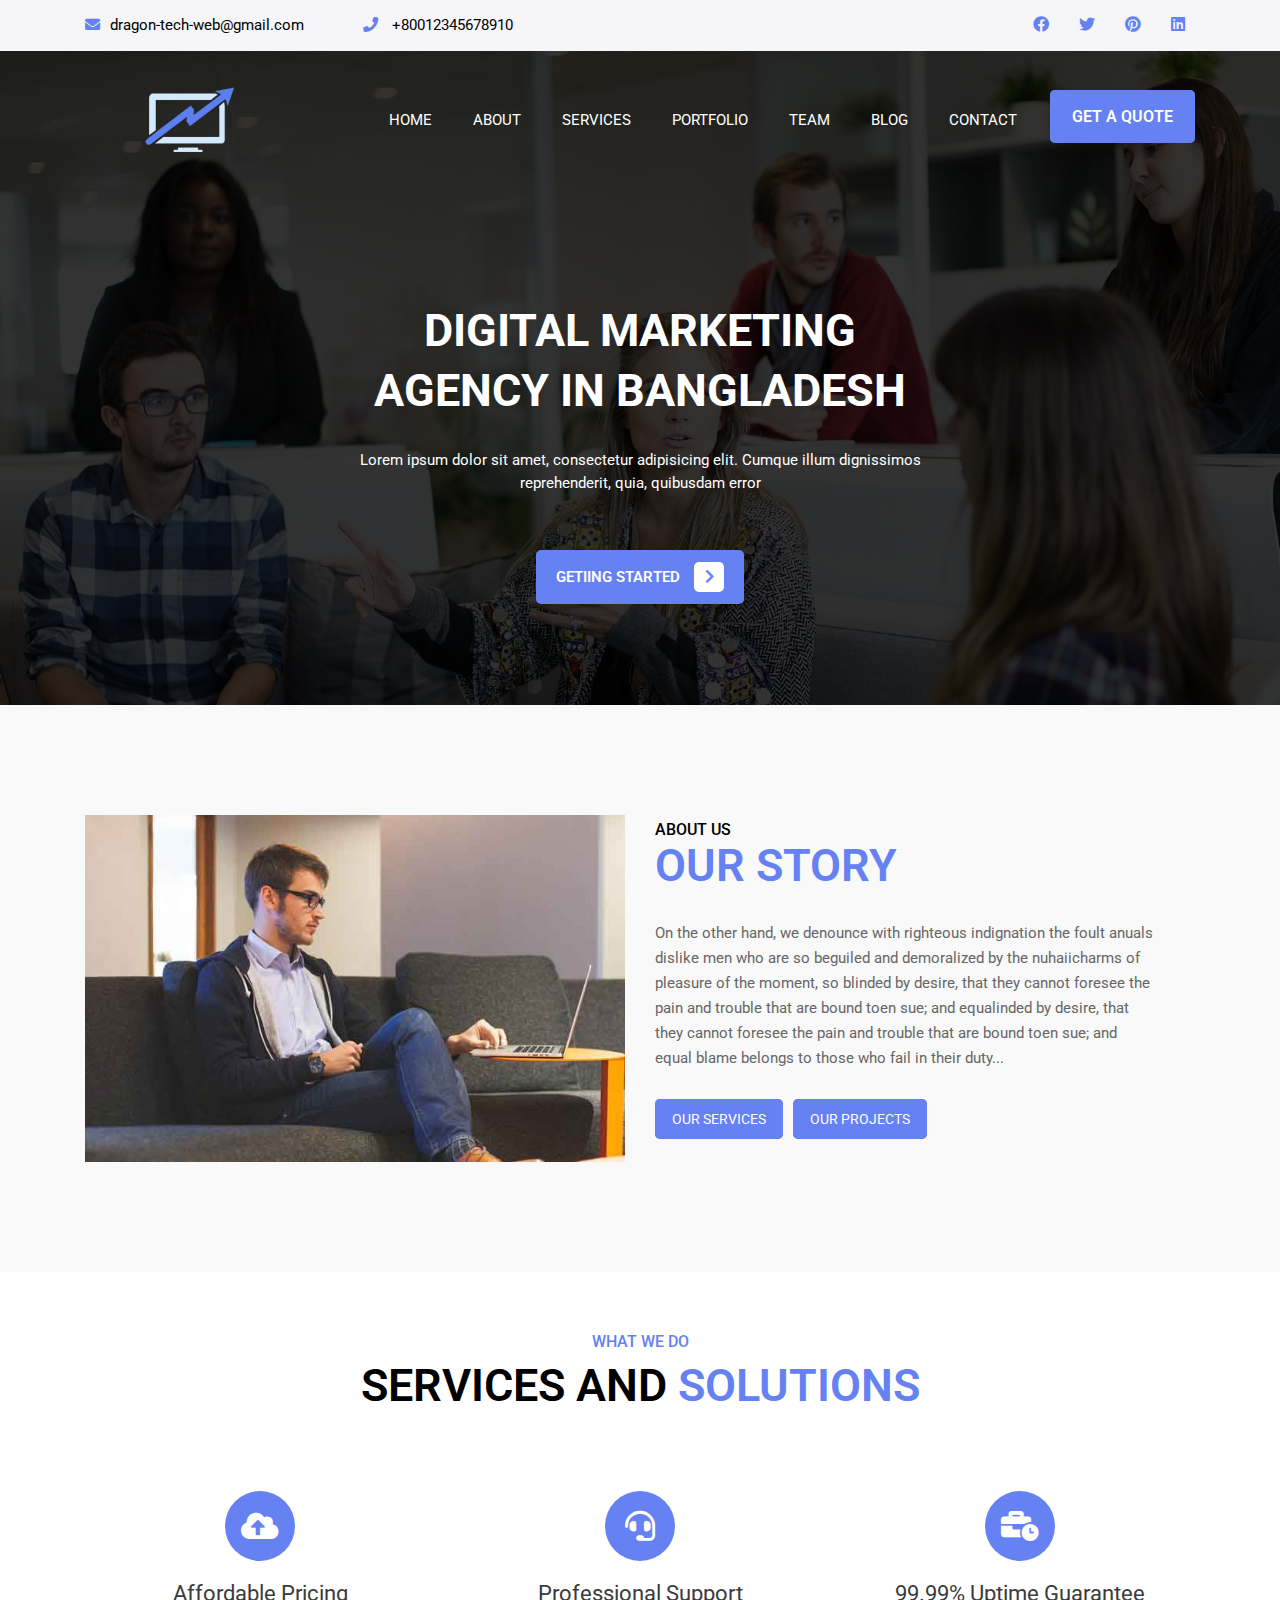
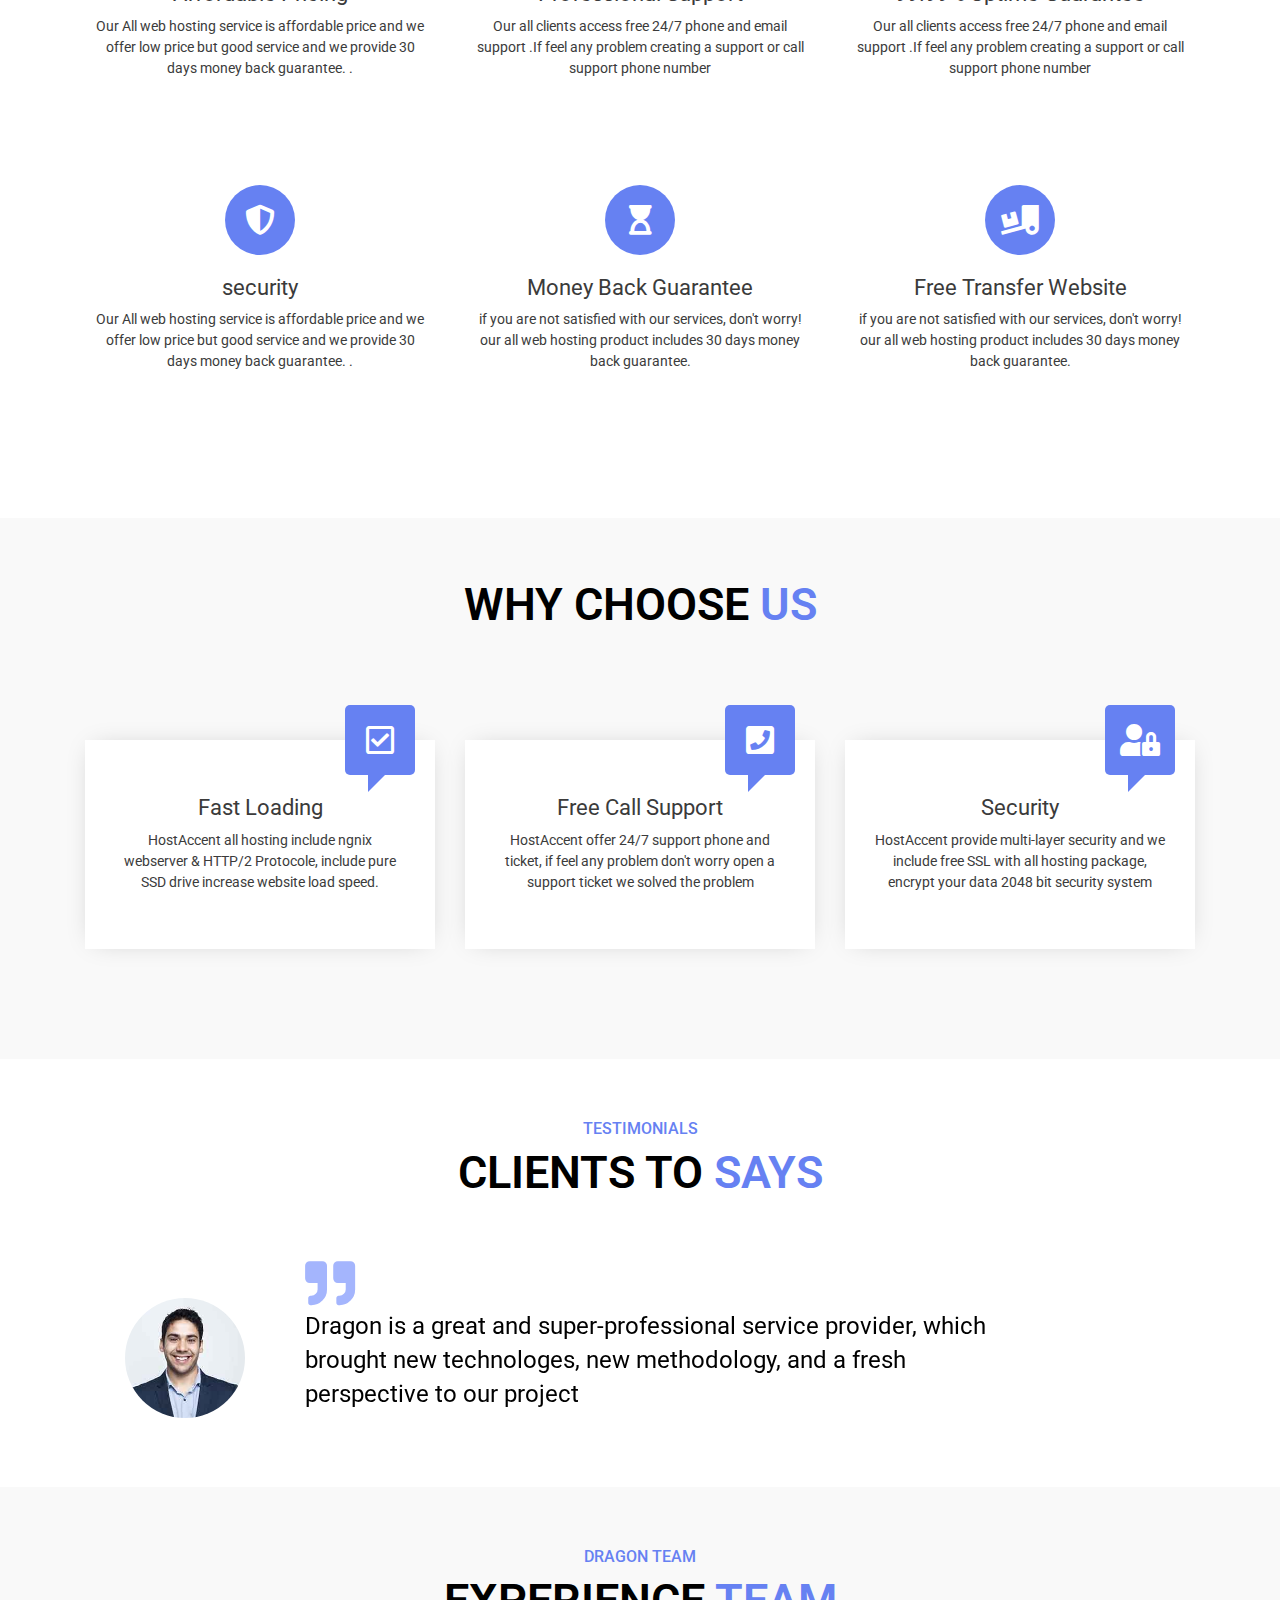
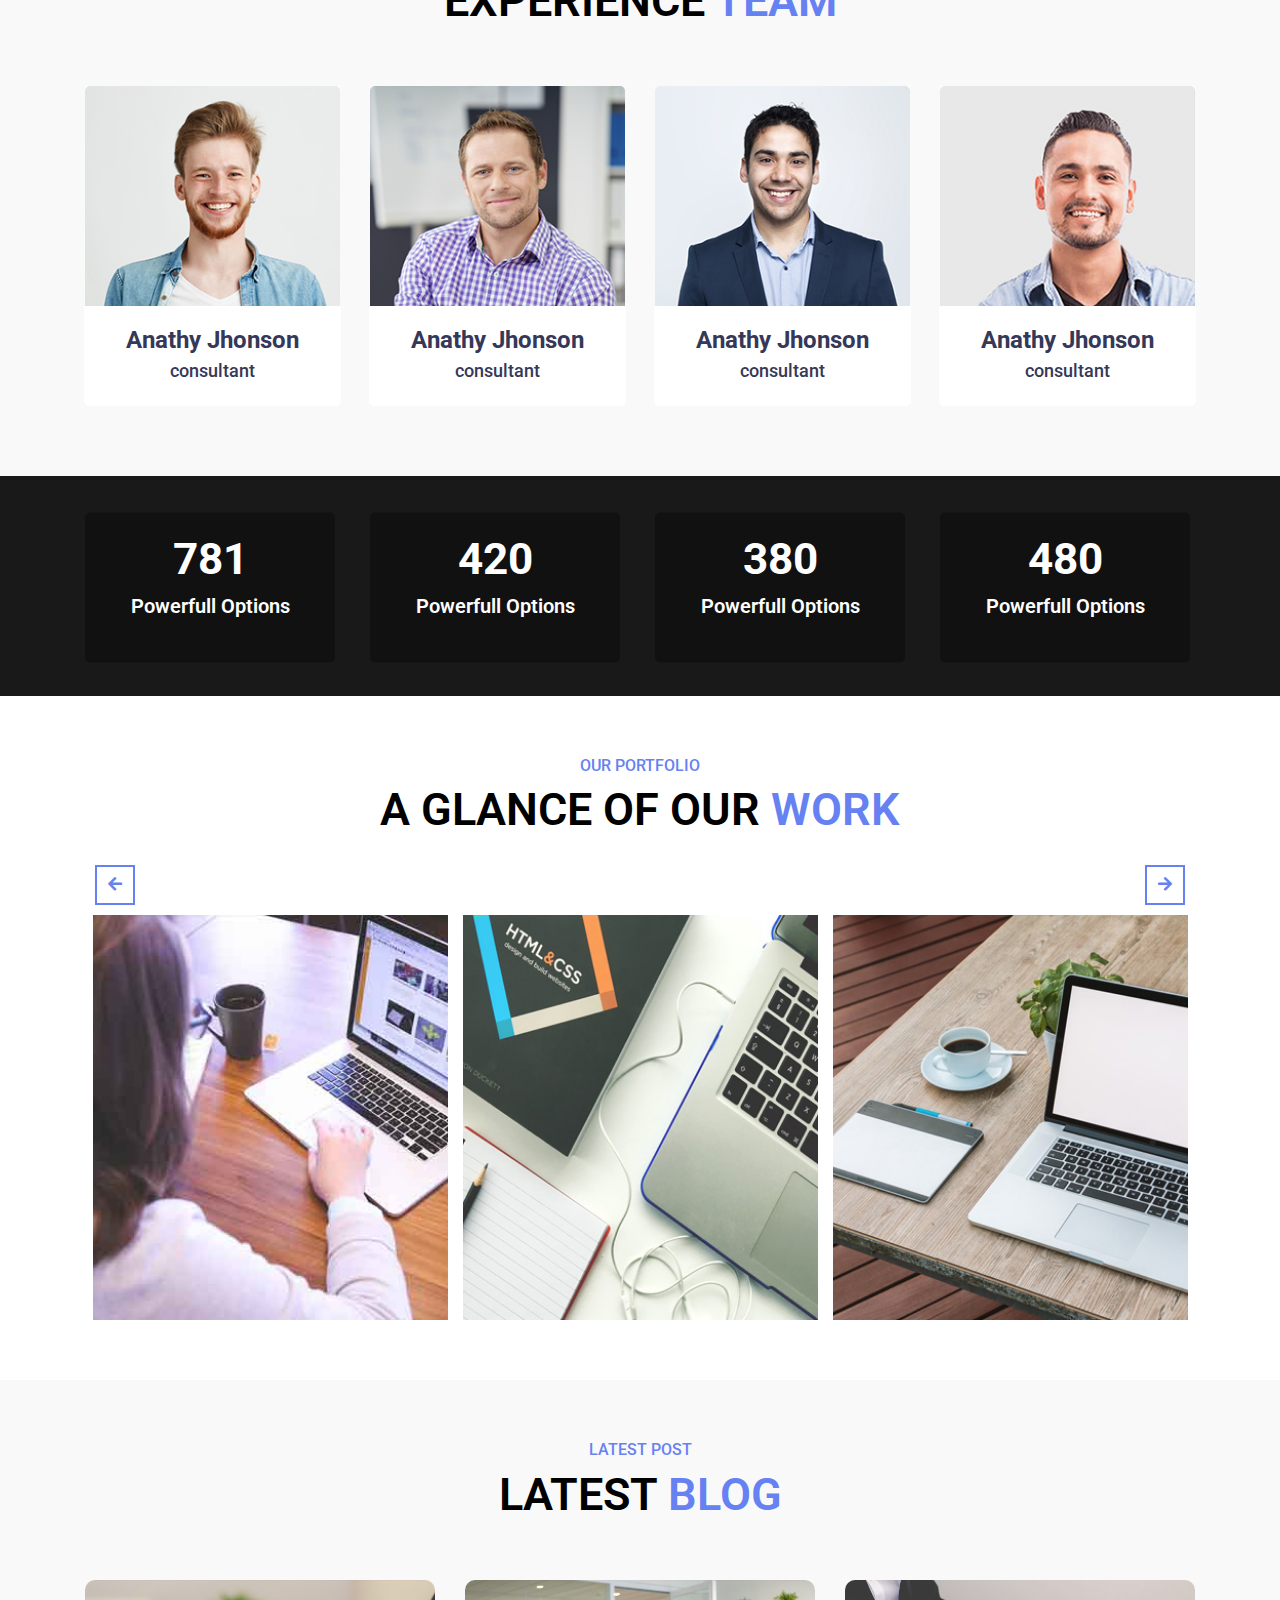
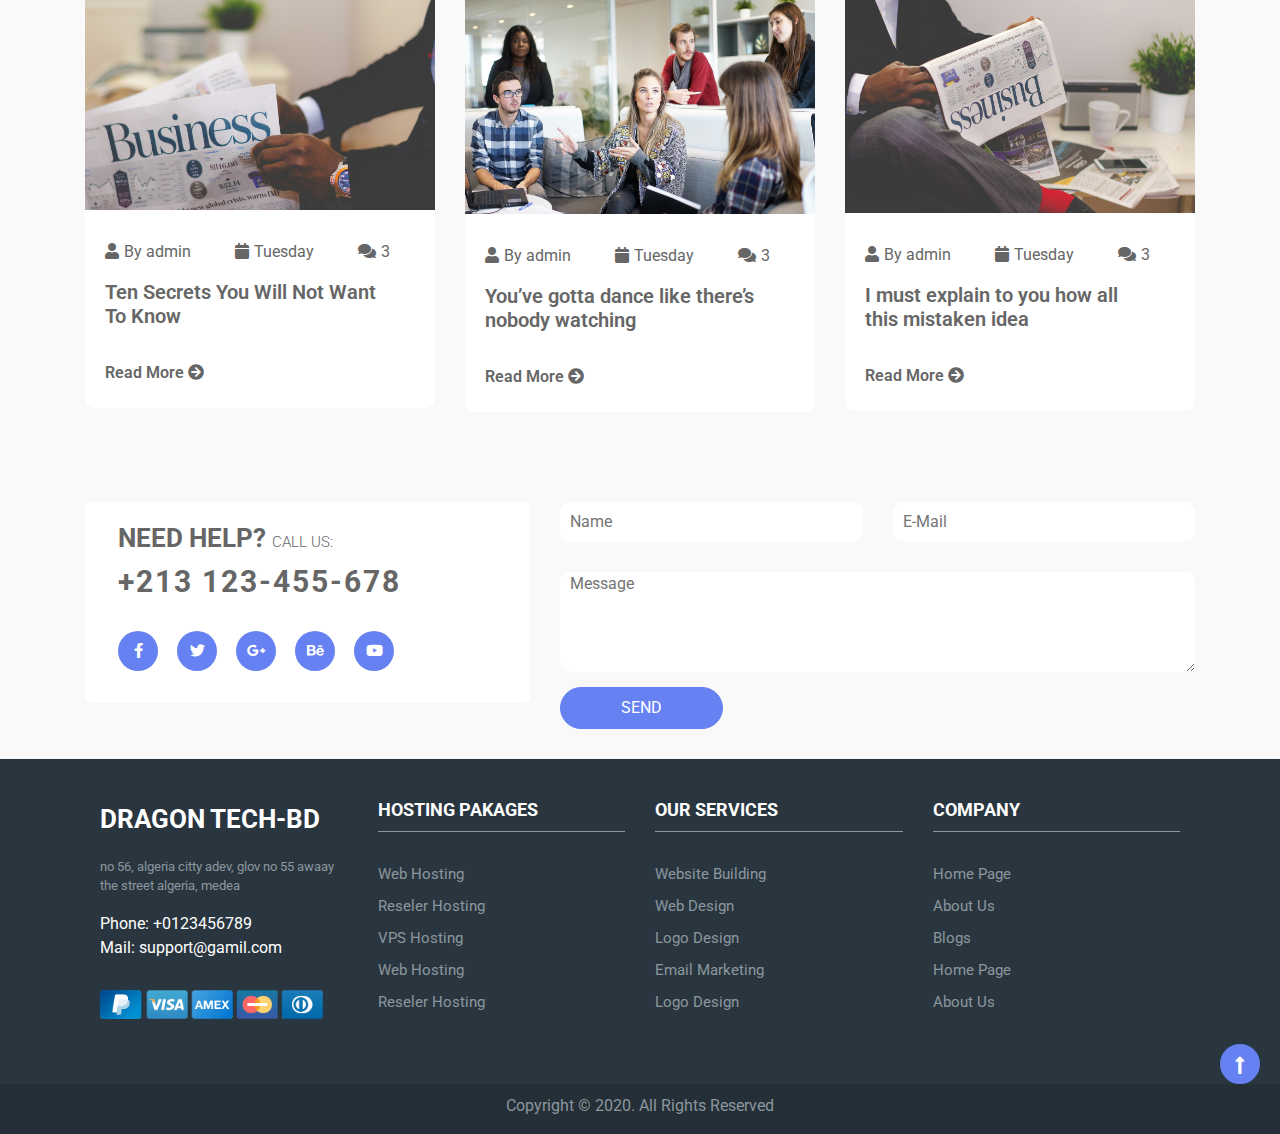
==== Dragon/index.html @ 3b45491c "Add files via upload" ====
<!DOCTYPE html>
<html lang="en">

<head>
    <meta charset="UTF-8">
    <title>Dragon Tech BD</title>
    <link href="https://fonts.googleapis.com/css?family=Roboto:400,500,700,900&display=swap" rel="stylesheet">
    <link rel="stylesheet" href="css/bootstrap.min.css">
    <link rel="stylesheet" href="css/all.min.css">
    <link rel="stylesheet" href="css/slick.css">
    <link rel="stylesheet" href="css/style.css">
</head>

<body>

    <!--First nav start-->
    <Section id="first_nav">
        <div class="container">
            <div class="fir_nav">
                <div class="row mx-0">
                    <div class="col-lg-3 p-0">
                        <div class="one">
                            <h3><i class="fas fa-envelope" aria-hidden="true"></i>dragon-tech-web@gmail.com</h3>
                        </div>
                    </div>
                    <div class="col-lg-3 p-0">
                        <h3><i class="fas fa-phone" aria-hidden="true"></i> +80012345678910</h3>
                    </div>
                    <div class="col-lg-6 p-0">
                        <ul>
                            <li><a href="#"><i class="fab fa-facebook"></i></a></li>
                            <li><a href="#"><i class="fab fa-twitter"></i></a></li>
                            <li><a href="#"><i class="fab fa-pinterest"></i></a></li>
                            <li><a href="#"><i class="fab fa-linkedin"></i></a></li>
                        </ul>
                    </div>
                </div>
            </div>
        </div>
    </Section>
    <!--First nav start-->

    <!--Navbar start-->
    <nav class="navbar nav_fixed navbar-expand-lg ">
        <div class="container">
            <a class="navbar-brand" href="#"><img src="images/dragons.png" alt=""></a>
            <button class="navbar-toggler" type="button" data-toggle="collapse" data-target="#navbarSupportedContent" aria-controls="navbarSupportedContent" aria-expanded="false" aria-label="Toggle navigation">
                <span class="navbar-toggler-icon"></span>
            </button>

            <div class="collapse navbar-collapse" id="navbarSupportedContent">
                <ul class="navbar-nav ml-auto">
                    <li class="nav-item active">
                        <a class="nav-link" href="index.html">Home <span class="sr-only">(current)</span></a>
                    </li>
                    <li class="nav-item active">
                        <a class="nav-link" href="about.html">ABOUT <span class="sr-only">(current)</span></a>
                    </li>
                    <li class="nav-item active">
                        <a class="nav-link" href="services.html">SERVICES <span class="sr-only">(current)</span></a>
                    </li>
                    <li class="nav-item active">
                        <a class="nav-link" href="portfolio.html">PORTFOLIO <span class="sr-only">(current)</span></a>
                    </li>
                    <li class="nav-item active">
                        <a class="nav-link" href="#team_part">Team<span class="sr-only">(current)</span></a>
                    </li>
                    <li class="nav-item active">
                        <a class="nav-link" href="blog.html">BLOG <span class="sr-only">(current)</span></a>
                    </li>
                    <li class="nav-item active">
                        <a class="nav-link" href="contact.html">Contact <span class="sr-only">(current)</span></a>
                    </li>
                    <li class="nav-item">
                        <a class="get" href="#">GET A QUOTE</a>
                    </li>
                </ul>
            </div>
        </div>
    </nav>
    <!--Navbar ends-->


    <!--banner_part start-->
    <section id="banner_part">
        <div class="overlay">
            <div class="container">
                <div class="row">
                    <div class="col-lg-8 text-center m-auto">
                        <div class="text">
                            <h2>DIGITAL MARKETING AGENCY IN BANGLADESH </h2>
                            <p>Lorem ipsum dolor sit amet, consectetur adipisicing elit. Cumque illum dignissimos reprehenderit, quia, quibusdam error</p>
                            <h4><a href="#">GETIING STARTED <i class="fas fa-chevron-right"></i> </a></h4>
                        </div>
                    </div>
                </div>
            </div>
        </div>
    </section>
    <!--banner_part ends-->


    <!--about ends-->
    <section id="about">
        <div class="container">
            <div class="row">
                <div class="col-lg-6">
                    <div class="a-img">
                        <img src="images/aboutb.jpg" alt="about" class="img-fluid w-100">
                    </div>
                </div>
                <div class="col-lg-6">
                    <div class="a-text">
                        <h2>About US <span>Our Story</span> </h2>
                        <p>On the other hand, we denounce with righteous indignation the foult anuals dislike men who are so beguiled and demoralized by the nuhaiicharms of pleasure of the moment, so blinded by desire, that they cannot foresee the pain and trouble that are bound toen sue; and equalinded by desire, that they cannot foresee the pain and trouble that are bound toen sue; and equal blame belongs to those who fail in their duty...</p>
                        <h4><a href="#">Our Services</a><a href="#">Our Projects</a></h4>
                    </div>
                </div>
            </div>
        </div>
    </section>
    <!--about ends-->


    <!--service ends-->
    <section id="service">
        <div class="container">
            <div class="row">
                <div class="col-lg-12">
                    <div class="heading text-center">
                        <h4>WHAT WE DO</h4>
                        <h2>SERVICES AND <span>SOLUTIONS</span></h2>
                    </div>
                </div>
            </div>
            <div class="row">
                <div class="col-lg-4">
                    <div class="box_one">
                        <div class="one text-center">
                            <i class="fas fa-cloud-upload-alt"></i>
                            <h5>Affordable Pricing</h5>
                            <p>Our All web hosting service is affordable price and we offer low price but good service and we provide 30 days money back guarantee. .</p>
                        </div>
                        <div class="one text-center">
                            <i class="fas fa-shield-alt"></i>
                            <h5>security</h5>
                            <p>Our All web hosting service is affordable price and we offer low price but good service and we provide 30 days money back guarantee. .</p>
                        </div>
                    </div>
                </div>
                <div class="col-lg-4">
                    <div class="box_two">
                        <div class="one text-center">
                            <i class="fas fa-headset"></i>
                            <h5>Professional Support</h5>
                            <p>Our all clients access free 24/7 phone and email support .If feel any problem creating a support or call support phone number</p>
                        </div>
                        <div class="one text-center">
                            <i class="fas fa-hourglass-start"></i>
                            <h5>Money Back Guarantee</h5>
                            <p>if you are not satisfied with our services, don't worry! our all web hosting product includes 30 days money back guarantee.</p>
                        </div>
                    </div>
                </div>
                <div class="col-lg-4">
                    <div class="box_three">
                        <div class="one text-center">
                            <i class="fas fa-business-time"></i>
                            <h5>99.99% Uptime Guarantee</h5>
                            <p>Our all clients access free 24/7 phone and email support .If feel any problem creating a support or call support phone number</p>
                        </div>
                        <div class="one text-center">
                            <i class="fas fa-truck-loading"></i>
                            <h5>Free Transfer Website</h5>
                            <p>if you are not satisfied with our services, don't worry! our all web hosting product includes 30 days money back guarantee.</p>
                        </div>
                    </div>
                </div>
            </div>
        </div>
    </section>
    <!--service ends-->


    <!--choose start-->
    <section id="choose">
        <div class="container">
            <div class="row">
                <div class="col-lg-12">
                    <div class="heading text-center">
                        <h2>WHY CHOOSE <span>US</span></h2>
                    </div>
                </div>
            </div>
            <div class="row">
                <div class="col-lg-4">
                    <div class="Choose_one text-center">
                        <div class="icon">
                            <i class="far fa-check-square"></i>
                        </div>
                        <h5>Fast Loading</h5>
                        <p>HostAccent all hosting include ngnix webserver & HTTP/2 Protocole, include pure SSD drive increase website load speed.</p>
                    </div>
                </div>
                <div class="col-lg-4">
                    <div class="Choose_one text-center">
                        <div class="icon">
                            <i class="fas fa-phone-square"></i>
                        </div>
                        <h5>Free Call Support</h5>
                        <p>HostAccent offer 24/7 support phone and ticket, if feel any problem don't worry open a support ticket we solved the problem</p>
                    </div>
                </div>
                <div class="col-lg-4">
                    <div class="Choose_one text-center">
                        <div class="icon">
                            <i class="fas fa-user-lock"></i>
                        </div>
                        <h5>Security</h5>
                        <p>HostAccent provide multi-layer security and we include free SSL with all hosting package, encrypt your data 2048 bit security system</p>
                    </div>
                </div>
            </div>
        </div>
    </section>
    <!--choose start-->

    <!--client start-->
    <section id="client">
        <div class="container">
            <div class="row">
                <div class="col-lg-12">
                    <div class="heading text-center">
                        <h4>TESTIMONIALS</h4>
                        <h2>CLIENTS TO <span>SAYS</span></h2>
                    </div>
                </div>
            </div>
            <div class="client_slide">
                <div class="client_pro">
                    <div class="img">
                        <img src="images/testimonial2.jpg" alt="testimonial">
                    </div>
                    <i class="fa fa-quote-right"></i>
                    <p>Dragon is a great and super-professional service provider, which brought new technologes, new methodology, and a fresh perspective to our project</p>
                </div>

                <div class="client_pro">
                    <div class="img">
                        <img src="images/testimonial3.jpg" alt="testimonial">
                    </div>
                    <i class="fa fa-quote-right"></i>
                    <p>Dragon is a great and super-professional service provider, which brought new and a fresh perspective to our resh perspective to our project</p>
                </div>

                <div class="client_pro">
                    <div class="img">
                        <img src="images/testimonial4.jpg" alt="testimonial">
                    </div>
                    <i class="fa fa-quote-right"></i>
                    <p>Dragon is a great and super-professional service provider, which brought new technologes, new methodology, and a fresh perspective to our project</p>
                </div>
            </div>
        </div>
    </section>
    <!--client Ends-->


    <!--team_part start-->
    <section id="team_part">
        <div class="container">
            <div class="team">
                <div class="row">
                    <div class="col-lg-12">
                        <div class="heading text-center">
                            <h4>DRAGON TEAM</h4>
                            <h2>EXPERIENCE <span>TEAM</span></h2>
                        </div>
                    </div>
                </div>
            </div>
            <div class="row">
                <div class="col-lg-3">
                    <div class="team-member">
                        <div class="team-img">
                            <img src="images/1.jpg" alt="">
                        </div>
                        <div class="team-detail text-center">
                            <h4>Anathy Jhonson <span>consultant</span></h4>
                            <ul>
                                <li><a href="#"><i class="fab fa-facebook-f"></i></a></li>
                                <li><a href="#"><i class="fab fa-twitter"></i></a></li>
                                <li><a href="#"><i class="fab fa-instagram" aria-hidden="true"></i></a></li>
                                <li><a href="#"><i class="fab fa-linkedin"></i></a></li>
                            </ul>
                        </div>
                    </div>
                </div>
                <div class="col-lg-3">
                    <div class="team-member">
                        <div class="team-img">
                            <img src="images/2.jpg" alt="">
                        </div>
                        <div class="team-detail text-center">
                            <h4>Anathy Jhonson <span>consultant</span></h4>
                            <ul>
                                <li><a href="#"><i class="fab fa-facebook-f"></i></a></li>
                                <li><a href="#"><i class="fab fa-twitter"></i></a></li>
                                <li><a href="#"><i class="fab fa-instagram" aria-hidden="true"></i></a></li>
                                <li><a href="#"><i class="fab fa-linkedin"></i></a></li>
                            </ul>
                        </div>
                    </div>
                </div>
                <div class="col-lg-3">
                    <div class="team-member">
                        <div class="team-img">
                            <img src="images/3.jpg" alt="">
                        </div>
                        <div class="team-detail text-center">
                            <h4>Anathy Jhonson <span>consultant</span></h4>
                            <ul>
                                <li><a href="#"><i class="fab fa-facebook-f"> </i></a></li>
                                <li><a href="#"><i class="fab fa-twitter"></i></a></li>
                                <li><a href="#"><i class="fab fa-instagram" aria-hidden="true"></i></a></li>
                                <li><a href="#"><i class="fab fa-linkedin"></i></a></li>
                            </ul>
                        </div>
                    </div>
                </div>
                <div class="col-lg-3">
                    <div class="team-member">
                        <div class="team-img">
                            <img src="images/4.jpg" alt="">
                        </div>
                        <div class="team-detail text-center">
                            <h4>Anathy Jhonson <span>consultant</span></h4>
                            <ul>
                                <li><a href="#"><i class="fab fa-facebook-f"></i></a></li>
                                <li><a href="#"><i class="fab fa-twitter"></i></a></li>
                                <li><a href="#"><i class="fab fa-instagram" aria-hidden="true"></i></a></li>
                                <li><a href="#"><i class="fab fa-linkedin"></i></a></li>
                            </ul>
                        </div>
                    </div>
                </div>
            </div>
        </div>
    </section>
    <!--team_part Ends-->


    <!--counter start-->
    <section id="counter">
        <div class="counter_overlay">
            <div class="container">
                <div class="row">
                    <div class="col-lg-3">
                        <div class="count text-center">
                            <h4 class="counter">781</h4>
                            <h3> Powerfull Options</h3>
                        </div>
                    </div>
                    <div class="col-lg-3">
                        <div class="count text-center">
                            <h4 class="counter">420</h4>
                            <h3> Powerfull Options</h3>
                        </div>
                    </div>
                    <div class="col-lg-3">
                        <div class="count text-center">
                            <h4 class="counter">380</h4>
                            <h3> Powerfull Options</h3>
                        </div>
                    </div>
                    <div class="col-lg-3">
                        <div class="count text-center">
                            <h4 class="counter">480</h4>
                            <h3> Powerfull Options</h3>
                        </div>
                    </div>
                </div>
            </div>
        </div>
    </section>
    <!--counter Ends-->


    <!--portfolio start-->
    <section id="portfolio">
        <div class="container">
            <div class="port">
                <div class="row">
                    <div class="col-lg-12">
                        <div class="heading text-center">
                            <h4>OUR PORTFOLIO</h4>
                            <h2>A GLANCE OF OUR <span>WORK</span></h2>
                        </div>
                    </div>
                </div>
            </div>
            <div class="row">
                <div class="col-lg-12">
                    <div class="portfolio_img">
                        <div class="slid_img">
                            <img src="images/port1.jpg" alt="">
                        </div>
                        <div class="slid_img">
                            <img src="images/port2.jpg" alt="">
                        </div>
                        <div class="slid_img">
                            <img src="images/port3.jpg" alt="">
                        </div>
                        <div class="slid_img">
                            <img src="images/port4.jpg" alt="">
                        </div>
                    </div>
                </div>
            </div>
        </div>
    </section>
    <!--portfolio Ends-->

    <!--blog_part start-->
    <section id="blog_part">
        <div class="container">
            <div class="blog">
                <div class="row">
                    <div class="col-lg-12">
                        <div class="heading text-center">
                            <h4>LATEST POST</h4>
                            <h2>LATEST <span>BLOG</span></h2>
                        </div>
                    </div>
                </div>
            </div>
            <div class="row">
                <div class="col-lg-4">
                    <div class="blog-detail">
                        <a href="#"><img src="images/blog-1.jpg" alt="blog" class="img-fluid w-100"></a>
                        <ul>
                            <li><i class="fa fa-user"></i><span>By</span> <a href="#">admin</a></li>
                            <li><i class="fa fa-calendar"></i><span>Tuesday</span></li>
                            <li><i class="fa fa-comments"></i><span>3</span></li>
                        </ul>
                        <a href="#">
                            <h6>Ten Secrets You Will Not Want To Know</h6>
                        </a>
                        <h4><span><a href="#">Read More <i class="fa fa-arrow-circle-right"></i></a></span></h4>
                    </div>
                </div>
                <div class="col-lg-4">
                    <div class="blog-detail">
                        <a href="#"><img src="images/blog-2.jpg" alt=""></a>
                        <ul>
                            <li><i class="fa fa-user"></i><span>By</span> <a href="#">admin</a></li>
                            <li><i class="fa fa-calendar"></i><span>Tuesday</span></li>
                            <li><i class="fa fa-comments"></i><span>3</span></li>
                        </ul>
                        <a href="#">
                            <h6>You’ve gotta dance like there’s nobody watching</h6>
                        </a>
                        <h4><span><a href="#">Read More <i class="fa fa-arrow-circle-right"></i></a></span></h4>
                    </div>
                </div>
                <div class="col-lg-4">
                    <div class="blog-detail">
                        <a href="#"><img src="images/blog-3.jpg" alt=""></a>
                        <ul>
                            <li><i class="fa fa-user"></i><span>By</span> <a href="#">admin</a></li>
                            <li><i class="fa fa-calendar"></i><span>Tuesday</span></li>
                            <li><i class="fa fa-comments"></i><span>3</span></li>
                        </ul>
                        <a href="#">
                            <h6>I must explain to you how all this mistaken idea</h6>
                        </a>
                        <h4><span><a href="#">Read More <i class="fa fa-arrow-circle-right"></i></a></span></h4>
                    </div>
                </div>
            </div>
        </div>
    </section>
    <!--blog_part Ends-->


    <!--from_part start-->
    <section id="from_part">
        <div class="container">
            <div class="row">
                <div class="col-lg-5">
                    <div class="help">
                        <div class="for-text">
                            <h1>NEED HELP? <span>CALL US:</span> <br> <a href="#">+213 123-455-678</a></h1>
                            <ul>
                                <li><a href="#"><i class="fab fa-facebook-f"></i></a></li>
                                <li><a href="#"><i class="fab fa-twitter"></i></a></li>
                                <li><a href="#"><i class="fab fa-google-plus-g" aria-hidden="true"></i></a></li>
                                <li><a href="#"><i class="fab fa-behance"></i></a></li>
                                <li><a href="#"><i class="fab fa-youtube"></i></a></li>
                            </ul>
                        </div>
                    </div>
                </div>
                <div class="col-lg-7">
                    <div class="row">
                        <div class="col-lg-6">
                            <div class="from_neme">
                                <input type="text" placeholder="Name">
                            </div>
                        </div>
                        <div class="col-lg-6">
                            <div class="from_mail">
                                <input type="text" placeholder="E-Mail">
                            </div>
                        </div>
                        <div class="col-lg-12">
                            <div class="from_mess">
                                <textarea placeholder="Message"></textarea>
                            </div>
                            <button type="submit">SEND</button>
                        </div>
                    </div>
                </div>
            </div>
        </div>
    </section>
    <!--from_part Ends-->


    <!--futter start-->
    <section id="futter">
        <div class="container">
            <div class="row mx-0">
                <div class="col-lg-3">
                    <div class="futter_detail">
                        <a href="#" class="logo">
                            <h2>DRAGON TECH-BD</h2>
                        </a>
                        <p>no 56, algeria citty adev, glov no 55 awaay the street algeria, medea</p>
                        <span>Phone: +0123456789 <br> Mail: support@gamil.com</span>
                        <a href="index.html" class="pay"><img src="images/payment-1.png" alt="#"></a>
                    </div>
                </div>
                <div class="col-lg-3">
                    <div class="futter_link">
                        <h4>HOSTING PAKAGES</h4>
                        <ul>
                            <li><a href="#">Web Hosting</a></li>
                            <li><a href="#">Reseler Hosting</a></li>
                            <li><a href="#">VPS Hosting</a></li>
                            <li><a href="#">Web Hosting</a></li>
                            <li><a href="#">Reseler Hosting</a></li>
                        </ul>
                    </div>
                </div>
                <div class="col-lg-3">
                    <div class="futter_link">
                        <h4>OUR SERVICES</h4>
                        <ul>
                            <li><a href="#">Website Building</a></li>
                            <li><a href="#">Web Design</a></li>
                            <li><a href="#">Logo Design</a></li>
                            <li><a href="#">Email Marketing</a></li>
                            <li><a href="#">Logo Design</a></li>
                        </ul>
                    </div>
                </div>
                <div class="col-lg-3">
                    <div class="futter_link">
                        <h4>COMPANY</h4>
                        <ul>
                            <li><a href="#">Home Page</a></li>
                            <li><a href="#">About Us</a></li>
                            <li><a href="#">Blogs</a></li>
                            <li><a href="#">Home Page</a></li>
                            <li><a href="#">About Us</a></li>
                        </ul>
                    </div>
                </div>
            </div>
        </div>
    </section>
    <section id="copyright">
        <div class="copyright text-center">
            <p>Copyright © 2020. All Rights Reserved</p>
        </div>
    <a href="#banner_part" class="top"><i class="fas fa-long-arrow-alt-up"></i></a>
    </section>
    <!--futter Ends-->






    <script src="js/jquery-1.12.4.min.js"></script>
    <script src="js/bootstrap.min.js"></script>
    <script src="js/popper.min.js"></script>
    <script src="js/jquery.counterup.min.js"></script>
    <script src="js/waypoints.min.js"></script>
    <script src="js/slick.min.js"></script>
    <script src="js/custom.js"></script>
</body>

</html>
---- Dragon/css/style.css ----
* {
    margin: 0px;
    padding: 0px;
}

ul {
    list-style: none;
}

a,
a:hover {
    text-decoration: none;
}

img {
    vertical-align: middle;
}

.clr {
    clear: both;
}

.heading h4 {
    font-weight: 500;
    color: #6681f2;
    font-size: 16px;
    text-transform: uppercase;
    font-family: 'Roboto', sans-serif;
}

.heading h2 {
    color: #000;
    font-weight: 600;
    font-size: 45px;
    font-family: 'Roboto', sans-serif;
    text-transform: uppercase;
}

.heading  h2 span {
    color: #6681f2;
    font-weight: 600;
    font-size: 45px;
    font-family: 'Roboto', sans-serif;
    text-transform: uppercase;
}

/*********common css ends*****/
/************* first_nav end **************/
#first_nav {
    background: #f6f6f8;
}
#first_nav .fir_nav{
    margin-bottom: -15px;
}
#first_nav i {
    padding-right: 10px;
    color: #6681f2;
}

#first_nav h3 {
    line-height: 50px;
    padding-right: 30px;
    color: #000;
    font-weight: 400;
    font-size: 15px;
    font-family: 'Roboto', sans-serif;
}

#first_nav ul {
    float: right;
}

#first_nav ul li {
    float: left;
}

#first_nav ul li a {
    padding-left: 20px;
    line-height: 50px;
    color: #6681f2;
}
#first_nav ul li i{
    transition: all linear .3s;
}
#first_nav ul li i:hover {
    color: #3b57c9;
}

/************* first_nav end **************/



/************* navbar start **************/
.navbar {
    position: absolute;
    top: 65px;
    left: 0;
    width: 100%;
    z-index: 999;
}

.navbar .nav-item {
    padding-left: 25px;
}

.navbar a {
    padding-right: 12px;
    padding-left: 12px;
    line-height: 80px;
    color: #fff;
    font-weight: 400;
    font-size: 15px;
    font-family: 'Roboto', sans-serif;
    text-transform: uppercase;
    transition: all linear .3s;
}

.navbar .nav-item a:hover {
    color: #6681f2 !important;
}

.navbar .get {
    color: #fff;
    background: #6681f2;
    padding: 15px 20px;
    font-weight: 600;
    font-size: 16px;
    font-family: 'Roboto', sans-serif;
    border-radius: 5px;
    transition: all linear .3s;
    line-height: 90px;
    border: 2px solid #6681f2;

}

.navbar .get:hover {
    color: #6681f2 !important;
    background: none;
    border: 2px solid #6681f2;
}

/************* navbar ends **************/

body{
    position: relative;
}
.fixed {
    position: fixed;
    top: 0;
    left: 0;
    width: 100%;
    height: 80px;
    background: #2a363f;
    z-index: 999;
    line-height: 60px;
    transition: .3s;
}
/************* banner part start **************/

#banner_part {
    background: url(../images/banner.jpg) no-repeat;
    background-position: center;
    background-size: cover;
    padding-top: 400px;
    padding-bottom: 254px;
    position: relative;
    background-attachment: fixed;
}

#banner_part .overlay {
    background: rgba(0, 0, 0, 0.8);
    height: 100%;
    width: 100%;
    position: absolute;
    top: 0;
    left: 0;
}
#banner_part .text h2 {
    padding-top: 250px;
    color: #fff;
    font-weight: 700;
    font-size: 45px;
    font-family: 'Roboto', sans-serif;
    text-transform: uppercase;
    padding-left: 80px;
    padding-right: 80px;
    line-height: 60px;
    padding-bottom: 20px;
}

#banner_part .text h2 span {
    color: #6681f2;
    font-weight: 700;
    font-size: 45px;
    font-family: 'Roboto', sans-serif;
    text-transform: uppercase;
}

#banner_part .text p {
    color: #fff;
    font-weight: 400;
    font-size: 15px;
    font-family: 'Roboto', sans-serif;
    padding-right: 50px;
    padding-left: 50px;
    padding-bottom: 30px;
}

#banner_part .text i {
    height: 30px;
    width: 30px;
    background: #fff;
    color: #6681f2;
    text-align: center;
    line-height: 30px;
    border-radius: 5px;
    margin-left: 10px;
    transition: all linear .3s;
}

#banner_part .text a:hover i {
    background: #6681f2;
    color: #fff;
}

#banner_part .text a {
    display: inline-block;
    color: #fff;
    font-size: 15px;
    text-transform: uppercase;
    padding: 10px 18px;
    border-radius: 5px;
    background: #6681f2;
    font-weight: 600;
    font-family: 'Roboto', sans-serif;
    border: 2px solid #6681f2;
    transition: all linear .3s;
}

#banner_part .text a:hover {
    background: none;
    color: #6681f2;
}

#banner_part .text h4 {
    padding-top: 10px;
}

/************* banner part ends **************/


#about {
    background: #f9f9f9;
    padding-top: 60px;
    padding-bottom: 60px;
}

#about .a-img {
    padding-top: 50px;
    padding-bottom: 50px;
}

#about .a-text h2 {
    padding-top: 55px;
    color: #000;
    font-weight: 500;
    font-size: 16px;
    font-family: 'Roboto', sans-serif;
    text-transform: uppercase;
}

#about .a-text h2 span {
    color: #6681f2;
    font-weight: 600;
    font-size: 45px;
    font-family: 'Roboto', sans-serif;
    text-transform: uppercase;
    display: block;
}

#about .a-text p {
    padding-top: 20px;
    color: #666;
    font-weight: 400;
    font-size: 15px;
    font-family: 'Roboto', sans-serif;
    padding-right: 40px;
    line-height: 25px;
}

#about .a-text h4 {
    padding-top: 15px;
}

#about .a-text a {
    margin-right: 10px;
    color: #fff;
    font-size: 14px;
    text-transform: uppercase;
    padding: 10px 15px;
    border-radius: 5px;
    background: #6681f2;
    font-weight: 400;
    font-family: 'Roboto', sans-serif;
    border: 2px solid #6681f2;
    transition: all linear .3s;
}

#about .a-text a:hover {
    border: 2px solid #6681f2;
    background: none;
    color: #6681f2;
}

/************* about ends **************/


/************* service start **************/

#service {
    background: #fff;
    padding-top: 60px;
    padding-bottom: 60px;
}

#service .one {
    padding: 20px 10px;
    margin-top: 50px;
    margin-bottom: 50px;
    transition: all linear .3s;
    cursor: pointer;
}

#service .one:hover {
    background: #fff;
    box-shadow: 0px 0px 25px -10px rgba(0, 0, 0, 0.25);
}

#service .one i {
    color: #fff;
    font-size: 30px;
    height: 70px;
    width: 70px;
    border-radius: 50%;
    text-align: center;
    line-height: 70px;
    background: #6681f2;
}

#service .one h5 {
    padding-top: 20px;
    color: #3b3b3b;
    font-weight: 400;
    font-size: 22px;
    font-family: 'Roboto', sans-serif;
}

#service .one p {
    color: #3b3b3b;
    font-weight: 400;
    font-size: 14px;
    font-family: 'Roboto', sans-serif;
}



/************* service ends **************/


/************* choose Start **************/

#choose {
    background: #f9f9f9;
    padding-top: 60px;
    padding-bottom: 60px;
}

#choose .c_head {
    border-right: 2px solid #6681f2;
}

#choose .c_head h2 {
    color: #000;
    font-weight: 600;
    font-size: 45px;
    font-family: 'Roboto', sans-serif;
    text-transform: uppercase;
}

#choose .c_head h2 span {
    color: #6681f2;
    font-weight: 600;
    font-size: 45px;
    font-family: 'Roboto', sans-serif;
    text-transform: uppercase;
}

#choose .c_p p {
    color: #666;
    font-weight: 400;
    font-size: 15px;
    font-family: 'Roboto', sans-serif;
    padding-right: 40px;
    line-height: 25px;
}

#choose .Choose_one {
    padding: 40px 30px;
    margin-top: 100px;
    margin-bottom: 50px;
    background: #fff;
    box-shadow: 0px 0px 25px -10px rgba(0, 0, 0, 0.25);
    position: relative;
}

#choose .Choose_one .icon i {
    height: 70px;
    width: 70px;
    border-radius: 5px;
    line-height: 70px;
    text-align: center;
    background: #6681f2;
    font-size: 32px;
    color: #fff;
    position: absolute;
    top: -35px;
    right: 20px;
}

#choose .Choose_one .icon:after {
    clip-path: polygon(100% 0, 0 0, 0 100%);
    background: #6681f2;
    height: 30px;
    width: 30px;
    position: absolute;
    content: '';
    top: 22px;
    right: 37px;
}

#choose .Choose_one h5 {
    padding-top: 15px;
    color: #3b3b3b;
    font-weight: 400;
    font-size: 22px;
    font-family: 'Roboto', sans-serif;
}

#choose .Choose_one p {
    color: #3b3b3b;
    font-weight: 400;
    font-size: 14px;
    font-family: 'Roboto', sans-serif;
}

/************* choose Ends **************/

/************* client start **************/
#client {
    background: #fff;
    padding-top: 60px;
    padding-bottom: 60px;
}

#client .cli_head {
    border-right: 2px solid #6681f2;
}

#client .cli_head h4 {
    font-weight: 500;
    color: #6681f2;
    font-size: 16px;
    text-transform: uppercase;
    font-family: 'Roboto', sans-serif;
}

#client .cli_head h2 {
    color: #000;
    font-weight: 600;
    font-size: 45px;
    font-family: 'Roboto', sans-serif;
    text-transform: uppercase;
}

#client .cli_head h2 span {
    color: #6681f2;
    font-weight: 600;
    font-size: 45px;
    font-family: 'Roboto', sans-serif;
    text-transform: uppercase;
}


#client .client_slide {
    margin-top: 50px;
}

#client .client_pro {
    position: relative;
    cursor: move;
}

#client .client_pro i {
    color: #a4b5fd;
    margin-left: 220px;
    font-size: 50px;
}

#client .client_pro p {
    padding-left: 220px;
    padding-right: 200px;
    color: #000;
    font-size: 24px;
    font-weight: 400;
    font-family: 'Roboto', sans-serif;
    line-height: 34px;
}

#client .client_pro .img {
    position: absolute;
    top: 40px;
    left: 40px;
}

#client .client_pro .img img {
    height: 120px;
    width: 120px;
    border-radius: 50%;
}

#client .client_slide .right_arrow {
    color: #6681f2;
    position: absolute;
    top: -115px;
    right: 0;
    height: 40px;
    width: 40px;
    background: transparent;
    border: 2px solid #6681f2;
    line-height: 35px;
    text-align: center;
    transition: all linear .3s;
}

#client .client_slide .right_arrow:hover {
    background: #6681f2;
    color: #fff;
}

#client .client_slide .left_arrow {
    color: #6681f2;
    position: absolute;
    top: -115px;
    right: 50px;
    height: 40px;
    width: 40px;
    background: transparent;
    border: 2px solid #6681f2;
    line-height: 35px;
    text-align: center;
    transition: all linear .3s;
}

#client .client_slide .left_arrow:hover {
    background: #6681f2;
    color: #fff;
}

/************* client Ends **************/


/************* team_part start **************/

#team_part {
    background: #f9f9f9;
    padding-top: 60px;
    padding-bottom: 130px;
    position: relative;
}

#team_part .team_head {
    border-right: 2px solid #6681f2;
}

#team_part .team {
    padding-bottom: 50px;
}

#team_part .team_head h4 {
    font-weight: 500;
    color: #6681f2;
    font-size: 16px;
    text-transform: uppercase;
    font-family: 'Roboto', sans-serif;
}

#team_part .team_head h2 {
    color: #000;
    font-weight: 600;
    font-size: 45px;
    font-family: 'Roboto', sans-serif;
    text-transform: uppercase;
}

#team_part .team_head h2 span {
    color: #6681f2;
    font-weight: 600;
    font-size: 45px;
    font-family: 'Roboto', sans-serif;
    text-transform: uppercase;
}

#team_part .team_p p {
    padding-top: 20px;
    color: #666;
    font-weight: 400;
    font-size: 15px;
    font-family: 'Roboto', sans-serif;
    padding-right: 40px;
    line-height: 25px;
}

#team_part .team-member .team-img {
    height: 260px;
    width: 100%;
}

#team_part .team-member .team-img img {
    height: 100%;
    width: 100%;
}

#team_part .team-member .team-detail {
    height: 100px;
    width: 90%;
    background: #fff;
    transition: all linear .3s;
    position: absolute;
    bottom: -60px;
    left: 0;
    margin-left: 14px;
    border-bottom-left-radius: 5px;
    border-bottom-right-radius: 5px;
}

#team_part .team-member:hover .team-detail {
    height: 130px;
    background: #6681f2;
}

#team_part .team-member .team-detail ul li {
    display: inline-block;
    padding: 0 10px;
    opacity: 0;
}

#team_part .team-member:hover .team-detail ul li {
    opacity: 1;
    color: #fff;
}

#team_part .team-member .team-detail h4 {
    color: #353858;
    font-size: 24px;
    font-family: 'Roboto', sans-serif;
    font-weight: 700;
    padding-top: 20px;
}

#team_part .team-member:hover .team-detail h4 {
    color: #fff;
}

#team_part .team-member .team-detail h4 span {
    font-size: 18px;
    font-weight: 500;
}

#team_part .team-member .team-detail ul li a {
    color: transparent;
    font-size: 20px;
    transition: all linear .3s;
}

#team_part .team-member:hover .team-detail ul li a {
    color: #fff;
}

/************* team_part Ends **************/

/************* counter start **************/
#counter {
    height: 220px;
    background: url(../images/counter_bg.jpg);
    background-repeat: no-repeat;
    background-size: cover;
    background-position: center;
    background-attachment: fixed;
    position: relative;
}

.counter_overlay {
    height: 100%;
    width: 100%;
    position: absolute;
    top: 0;
    left: 0;
    background: rgba(0, 0, 0, 0.9);
}

#counter .count {
    height: 150px;
    width: 250px;
    background: rgba(0, 0, 0, 0.3);
    border-radius: 5px;
    margin-top: 35%;
    transform: translateY(-35%);
    transition: all linear .3s;
    cursor: pointer;
}

#counter .count:hover {
    background: #6681f2;
}

#counter .count .counter {
    color: #fff;
    font-size: 44px;
    font-weight: 700;
    padding-top: 20px;
}

#counter .count h3 {
    color: #fff;
    font-size: 20px;
    font-family: 'Roboto', sans-serif;
    font-weight: 600;
}

/************* counter Ends **************/


/************* portfolio start **************/
#portfolio {
    padding-top: 60px;
    padding-bottom: 60px;
    background: #fff;
}

#portfolio .port_head {
    border-right: 2px solid #6681f2;
}

#portfolio .port_head h4 {
    font-weight: 500;
    color: #6681f2;
    font-size: 16px;
    text-transform: uppercase;
    font-family: 'Roboto', sans-serif;
}

#portfolio .port_head h2 {
    color: #000;
    font-weight: 600;
    font-size: 45px;
    font-family: 'Roboto', sans-serif;
    text-transform: uppercase;
}

#portfolio .port_head h2 span {
    color: #6681f2;
    font-weight: 600;
    font-size: 45px;
    font-family: 'Roboto', sans-serif;
    text-transform: uppercase;
}

#portfolio .portfolio_img {
    margin-top: 70px;
}

#portfolio .portfolio_img .slid_img {
    float: left;
    width: 25%;
}

#portfolio .portfolio_img .slid_img img {
    padding: 0 7.5px;
    width: 100%;

}

#portfolio .right_arrow {
    color: #6681f2;
    position: absolute;
    top: -50px;
    right: 10px;
    height: 40px;
    width: 40px;
    background: transparent;
    border: 2px solid #6681f2;
    line-height: 35px;
    text-align: center;
    transition: all linear .3s;
}

#portfolio .right_arrow:hover {
    background: #6681f2;
    color: #fff;
}

#portfolio .left_arrow {
    color: #6681f2;
    position: absolute;
    top: -50px;
    left: 10px;
    height: 40px;
    width: 40px;
    background: transparent;
    border: 2px solid #6681f2;
    line-height: 35px;
    text-align: center;
}

#portfolio .left_arrow:hover {
    background: #6681f2;
    color: #fff;
}

/************* portfolio Ends **************/


/************* blog_part start **************/
#blog_part {
    padding-top: 60px;
    padding-bottom: 60px;
    background: #f9f9f9;
}

#blog_part .blog {
    padding-bottom: 50px;
}

#blog_part .blog_head {
    border-right: 2px solid #6681f2;
}

#blog_part .blog_head h4 {
    font-weight: 500;
    color: #6681f2;
    font-size: 16px;
    text-transform: uppercase;
    font-family: 'Roboto', sans-serif;
}

#blog_part .blog_head h2 {
    color: #000;
    font-weight: 600;
    font-size: 45px;
    font-family: 'Roboto', sans-serif;
    text-transform: uppercase;
}

#blog_part .blog_head h2 span {
    color: #6681f2;
    font-weight: 600;
    font-size: 45px;
    font-family: 'Roboto', sans-serif;
    text-transform: uppercase;
}
#blog_part .blog_p p {
    padding-top: 20px;
    color: #666;
    font-weight: 400;
    font-size: 15px;
    font-family: 'Roboto', sans-serif;
    padding-right: 40px;
    line-height: 25px;
}

#blog_part .blog-detail {
    background: #fff;
    border-radius: 10px;
    padding-bottom: 15px;
}

#blog_part .blog-detail a img {
    height: 100%;
    width: 100%;
    border-top-left-radius: 10px;
    border-top-right-radius: 10px;
    padding-bottom: 30px;
}
#blog_part .blog-detail ul li {
    display: inline-block;
    padding: 0 20px;
    color: #666;
}

#blog_part .blog-detail ul li a {
    color: #666;
    transition: all linear .3s;
}

#blog_part .blog-detail ul li a:hover {
    color: #6681f2;
}

#blog_part .blog-detail ul li span {
    padding-left: 5px;
}

#blog_part .blog-detail a h6 {
    color: #666;
    font-size: 20px;
    font-family: 'Roboto', sans-serif;
    font-weight: 600;
    padding-left: 20px;
    padding-right: 50px;
    transition: all linear .3s;
    padding-bottom: 20px;
}

#blog_part .blog-detail a:hover {
    text-decoration: none;

}

#blog_part .blog-detail a:hover h6 {
    color: #6681f2;
}

#blog_part .blog-detail span a {
    color: #666;
    font-size: 16px;
    font-family: 'Roboto', sans-serif;
    font-weight: 600;
    padding-left: 20px;
    transition: all linear .3s;
}
#blog_part .blog-detail span a i{
    transition: all linear .2s;
}
#blog_part .blog-detail span a:hover i{
    padding-left: 5px;
}
#blog_part .blog-detail span a:hover {
    color: #6681f2;
}

/************* blog_part Ends **************/


/************* futter start **************/
#from_part{
    padding-bottom: 30px;
    background: #f9f9f9;
}
#from_part input {
    border: 0;
    height: 40px;
    width: 100%;
    margin-top: 30px;
    padding-left: 10px;
    border-radius: 10px;
    background: #fff;
}
#from_part textarea {
    border: 0;
    height: 100px;
    width: 100%;
    margin-top: 30px;
    padding-left: 10px;
    border-radius: 10px;
}

#from_part button {
    border: 1px solid #6681f2;
    margin-top: 8px;
    padding: 8px 60px;
    background: #6681f2;
    color: #fff;
    border-radius: 50px;
    cursor: pointer;
    transition: all linear .3s;
}

#from_part button:hover {
    background: transparent;
    border: 1px solid #6681f2;
    color: #6681f2;
}
#from_part .help{
    margin-top: 30px;
}
#from_part .help .for-text{
    background: #fff;
    padding: 16px 33px;
    border-radius: 6px;
}

#from_part .help h1 {
    color: #666;
    font-size: 26px;
    font-family: 'Roboto', sans-serif;
    font-weight: 700;
    line-height: 40px;
    
}

#from_part .help h1 span {
    color: #666;
    font-size: 15px;
    font-family: 'Roboto', sans-serif;
    font-weight: 300;
}

#from_part .help h1 a {
    color: #666;
    font-size: 30px;
    font-family: 'Roboto', sans-serif;
    font-weight: 700;
    letter-spacing: 2px;
    text-decoration: none;
    transition: all linear .3s;

}

#from_part .help h1 a:hover {
    color: #6681f2;
    text-decoration: none;
}



#from_part .help ul li {
    display: inline-block;
}

#from_part .help ul li a {
    display: inline-block;
    color: #fff;
    background: #6681f2;
    height: 40px;
    width: 40px;
    line-height: 38px;
    border-radius: 50%;
    text-align: center;
    transition: all linear .3s;
    font-size: 15px;
    text-align: center;
    margin-top: 20px;
    margin-right: 15px;
    border: 1px solid rgba(102, 129, 242, 0);

}

#from_part .help ul li a:hover {
    color: #6681f2;
    border: 1px solid #6681f2;
    background: transparent;
}

/************* from_part Ends **************/


/************* futter start **************/

#futter {
    background: #2a363f;
    padding-bottom: 50px;
}


#futter .futter_detail .logo h2{
    padding-top: 40px;
    color: #ffff;
    font-size: 26px;
    font-family: 'Roboto', sans-serif;
    font-weight: 700;
    line-height: 40px;
}
#futter .futter_detail p {
    color: #8b969e;
    font-size: 13px;
    font-family: 'Roboto', sans-serif;
    font-weight: 400;
    padding-top: 10px;
}

#futter .futter_detail span {
    color: #fff;
}

#futter .futter_detail .pay img {
    width: 90%;
    padding-top: 30px;

}

#futter .futter_link h4 {
    color: #fff;
    font-size: 18px;
    font-family: 'Roboto', sans-serif;
    font-weight: 700;
    padding-top: 40px;
    padding-bottom: 30px;
    position: relative;
}

#futter .futter_link h4:after {
    content: '';
    position: absolute;
    height: 1px;
    width: 100%;
    background: #8b969e;
    bottom: 18px;
    left: 0;

}

#futter .futter_link ul li {
    padding: 4px 0;
}

#futter .futter_link ul li a {
    color: #8b969e;
    font-size: 15px;
    font-family: 'Roboto', sans-serif;
    font-weight: 400;
    transition: all linear .3s;
}

#futter .futter_link ul li a:hover {
    color: #fff;
    padding-left: 10px;
}
#copyright .copyright{
    height: 50px;
    background: #242f37;
}
#copyright .copyright p{
    color: #8b969e;
    padding-top: 10px;
}
.top{
    height: 40px;
    width: 40px;
    background: #6681f2;
    position: absolute;
    bottom: 50px;
    right: 20px;
    border-radius: 50%;
    border: 2px solid #6681f2;
    transition: all linear .3s;
    
}
.top:hover i{
    background: transparent;
    color: #6681f2;
}

.top:hover{
    background: transparent;
}
.top i{
    color: #fff;
    padding-left: 35%;
    line-height: 40px;
    font-size: 20px;
    transition: all linear .3s;
}
/************* futter Ends **************/
/************* inner_firt_nav start **************/
#inner_first_nav {
    background: #2a363f;
}
#inner_first_nav .fir_nav{
    margin-bottom: -15px;
}
#inner_first_nav i {
    padding-right: 10px;
    color: #fff;
}

#inner_first_nav h3 {
    line-height: 65px;
    padding-right: 30px;
    color: #fff;
    font-weight: 400;
    font-size: 15px;
    font-family: 'Roboto', sans-serif;
}

#inner_first_nav ul {
    float: right;
}

#inner_first_nav ul li {
    float: left;
}

#inner_first_nav ul li a {
    padding-left: 20px;
    line-height: 65px;
    color: #999;
}
#inner_first_nav ul li i{
    color: #fff;
    transition: all linear .3s;
}
#inner_first_nav ul li i:hover {
    color: #f1f1f1;
}
/************* inner_firt_nav ends **************/
/************* inner_navbar ends **************/

.inner.navbar {
    top: 65px;
    left: 0;
    width: 100%;
    z-index: 999;
    background: #f9f9f9;
}

.inner.navbar .nav-item {
    padding-left: 25px;
}

.inner.navbar a {
    padding-right: 12px;
    padding-left: 12px;
    line-height: 80px;
    color: #000;
    font-weight: 400;
    font-size: 15px;
    font-family: 'Roboto', sans-serif;
    text-transform: uppercase;
    transition: all linear .3s;
}

.inner.navbar .nav-item a:hover {
    color: #6681f2 !important;
}

.inner.navbar .get {
    color: #fff;
    background: #6681f2;
    padding: 15px 20px;
    font-weight: 600;
    font-size: 16px;
    font-family: 'Roboto', sans-serif;
    border-radius: 5px;
    transition: all linear .3s;
    line-height: 90px;
    border: 2px solid #6681f2;

}

.inner.navbar .get:hover {
    color: #6681f2 !important;
    background: none;
    border: 2px solid #6681f2;
}
/************* inner_navbar  ends **************/
/************* inner_banner start **************/
#inner_banner_part {
    background: url(../images/service-bg.jpg) no-repeat;
    background-position: center;
    background-size: cover;
    padding-top: 200px;
    padding-bottom: 200px;
    position: relative;
    background-attachment: fixed;
    margin-top: 120px;
}

#inner_banner_part .overlay {
    background: rgba(0, 0, 0, 0.8);
    height: 100%;
    width: 100%;
    position: absolute;
    top: 0;
    left: 0;
}

#inner_banner_part h2{
    color: #fff;
    font-size: 32px;
    font-weight: 700;
    text-transform: uppercase;
    font-family: 'Roboto', sans-serif;
    padding-top: 70px;
}
#inner_banner_part a{
    color: #fff;
}
#inner_banner_part .text{
    height: 200px;
    width: 600px;
    background: rgba(102, 129, 242, 0.5);
    display: block;
    margin-top: 100px;
    margin-left: 50%;
    transform: translateX(-50%);
    border-radius: 10px;
}
#inner_banner_part .text .a{
    color: #6681f2;
    transition: all linear .3s;
}
#inner_banner_part .text .a:hover{
    color: #fff;
}
/************* inner_banner ends **************/
/************* inner_poertfolio start **************/
.po_img{
    height: 350px;
    width: 350px;
    margin-top: 40px;
    position: relative;
    cursor: pointer;
}
.po_img img{
    width: 100%;
    height: 100%;
}

.po_img .po-overlay{
    position: absolute;
    height: 50px;
    width: 100%;
    background: rgba(102, 129, 242, 0.5);
    bottom: -50px;
    left: 0;
    opacity: 0;
    transition: all linear .3s;
}
.po_img:hover .po-overlay{
    bottom: 0;
    opacity: 1;
}
.po-overlay p{
    color: #fff;
    font-size: 18px;
    font-family: 'Roboto', sans-serif;
    font-weight: 600;
    line-height: 50px;
    padding-left: 20px;
}
/************* inner_portfolio ends **************/
/************* inner_blog start **************/

.blog_img img{
    height: 350px;
    width: 100%;
    padding-bottom: 50px;
}

.in_blog_de h4{
    color: #666;
    font-size: 32px;
    font-family: 'Roboto', sans-serif;
    font-weight: 600;
    padding-right: 100px;
    padding-bottom: 20px;
}

.in_blog_de p{
    color: #000;
    font-size: 16px;
    font-family: 'Roboto', sans-serif;
    padding-right: 50px;
}


 .in_blog_de ul li {
    display: inline-block;
    padding: 0 10px;
    color: #666;
}

/************* inner_blog ends **************/
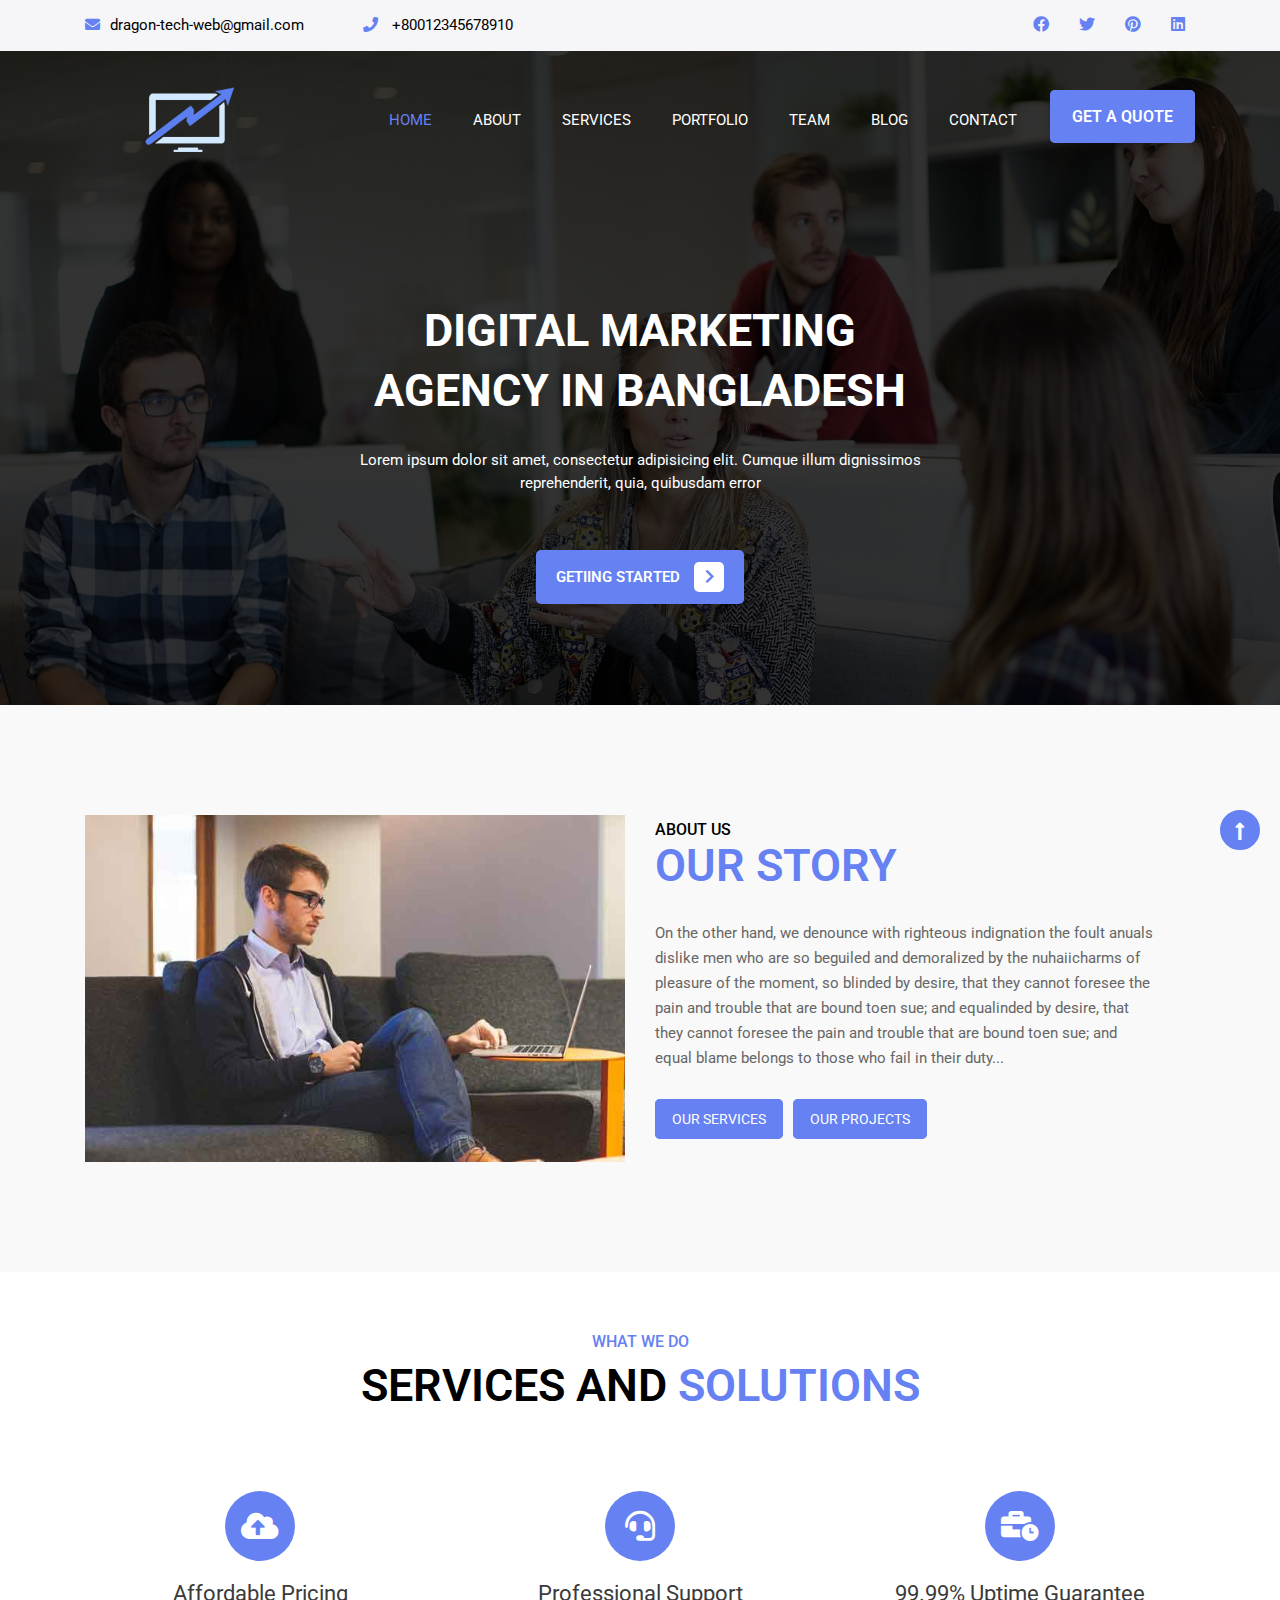
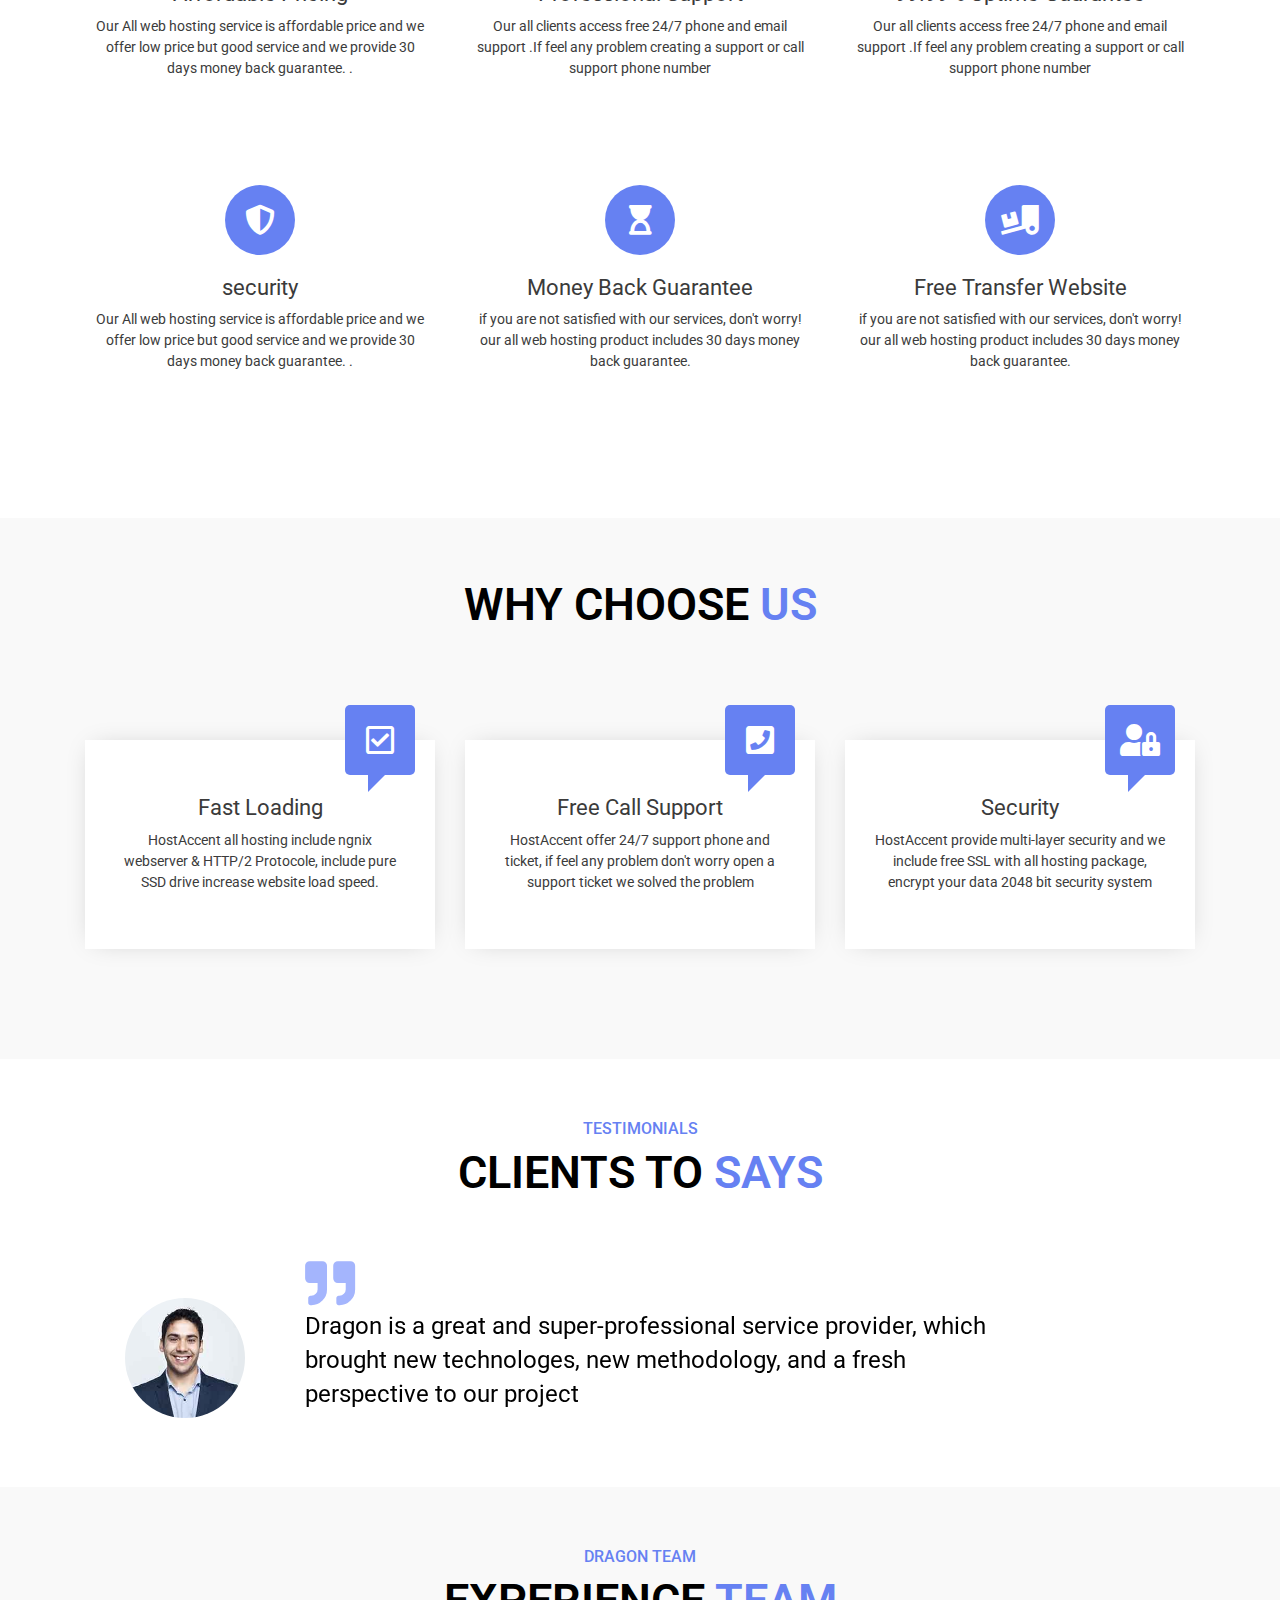
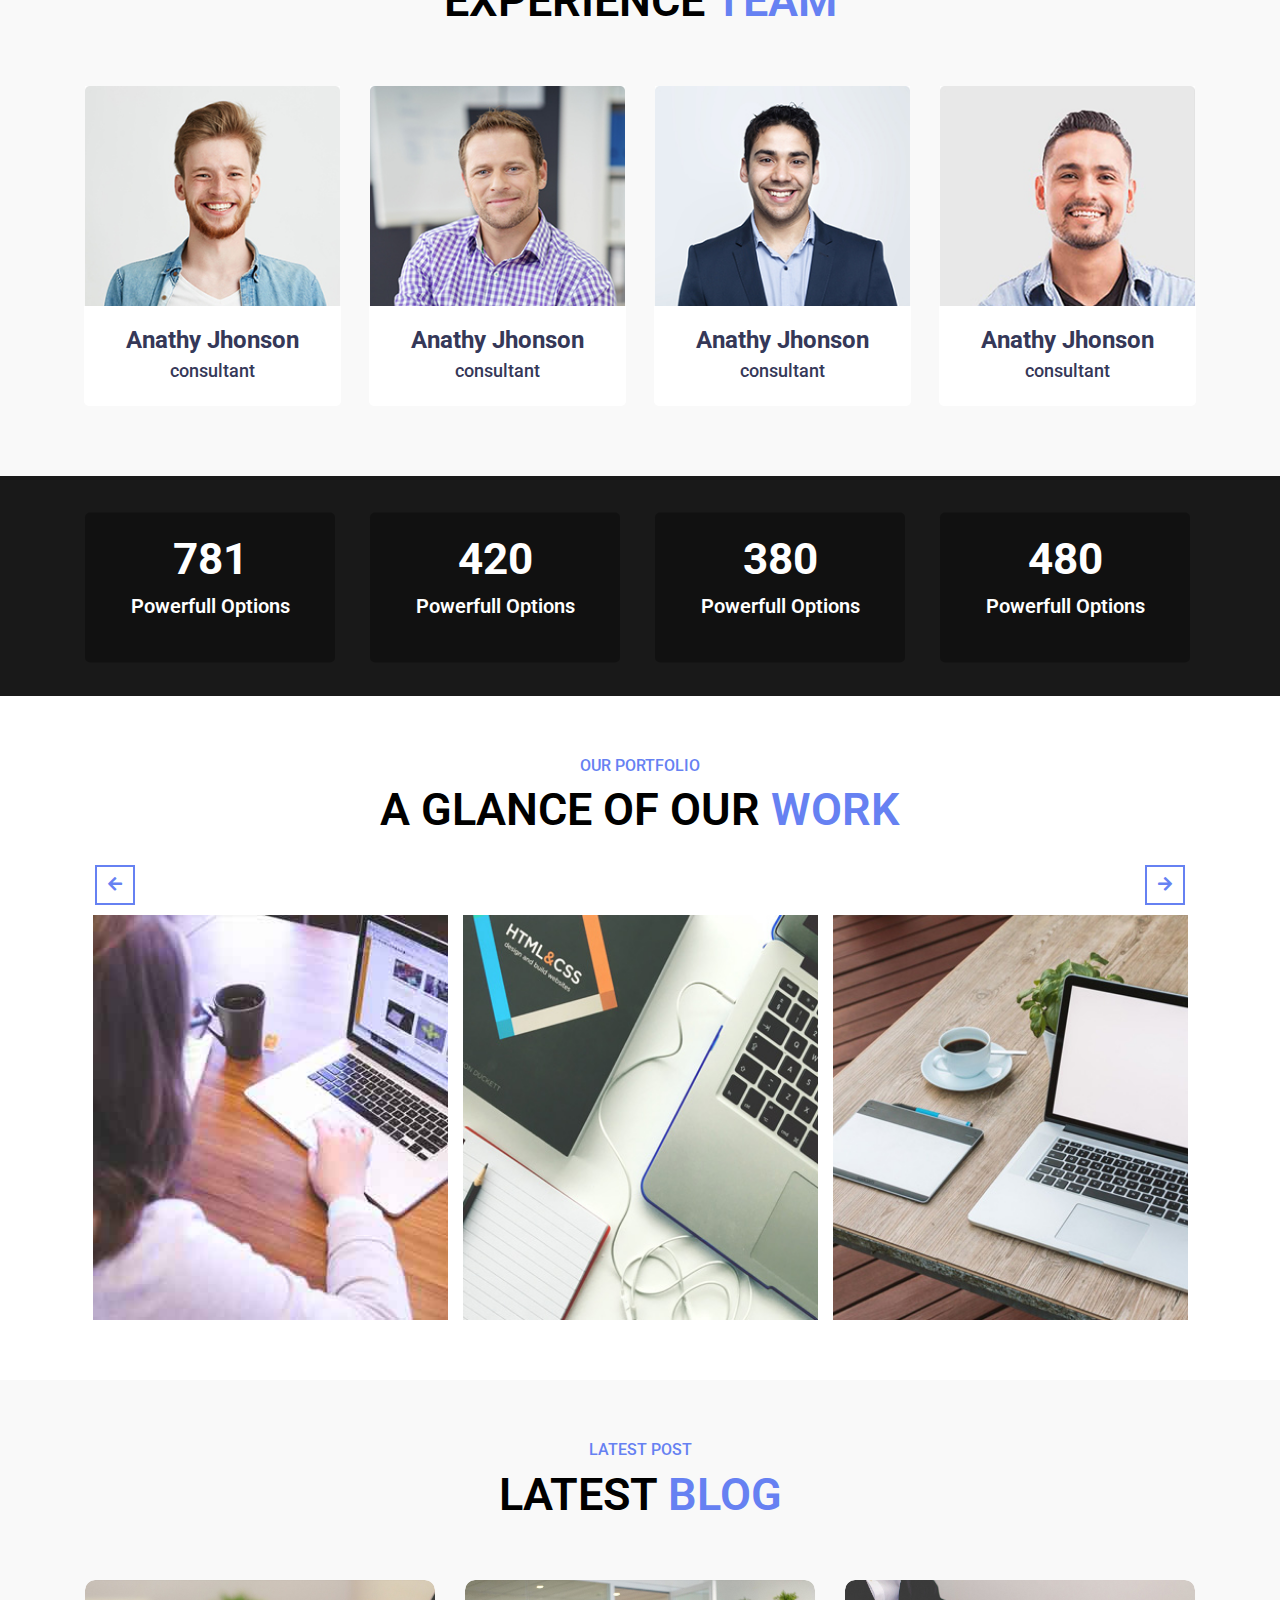
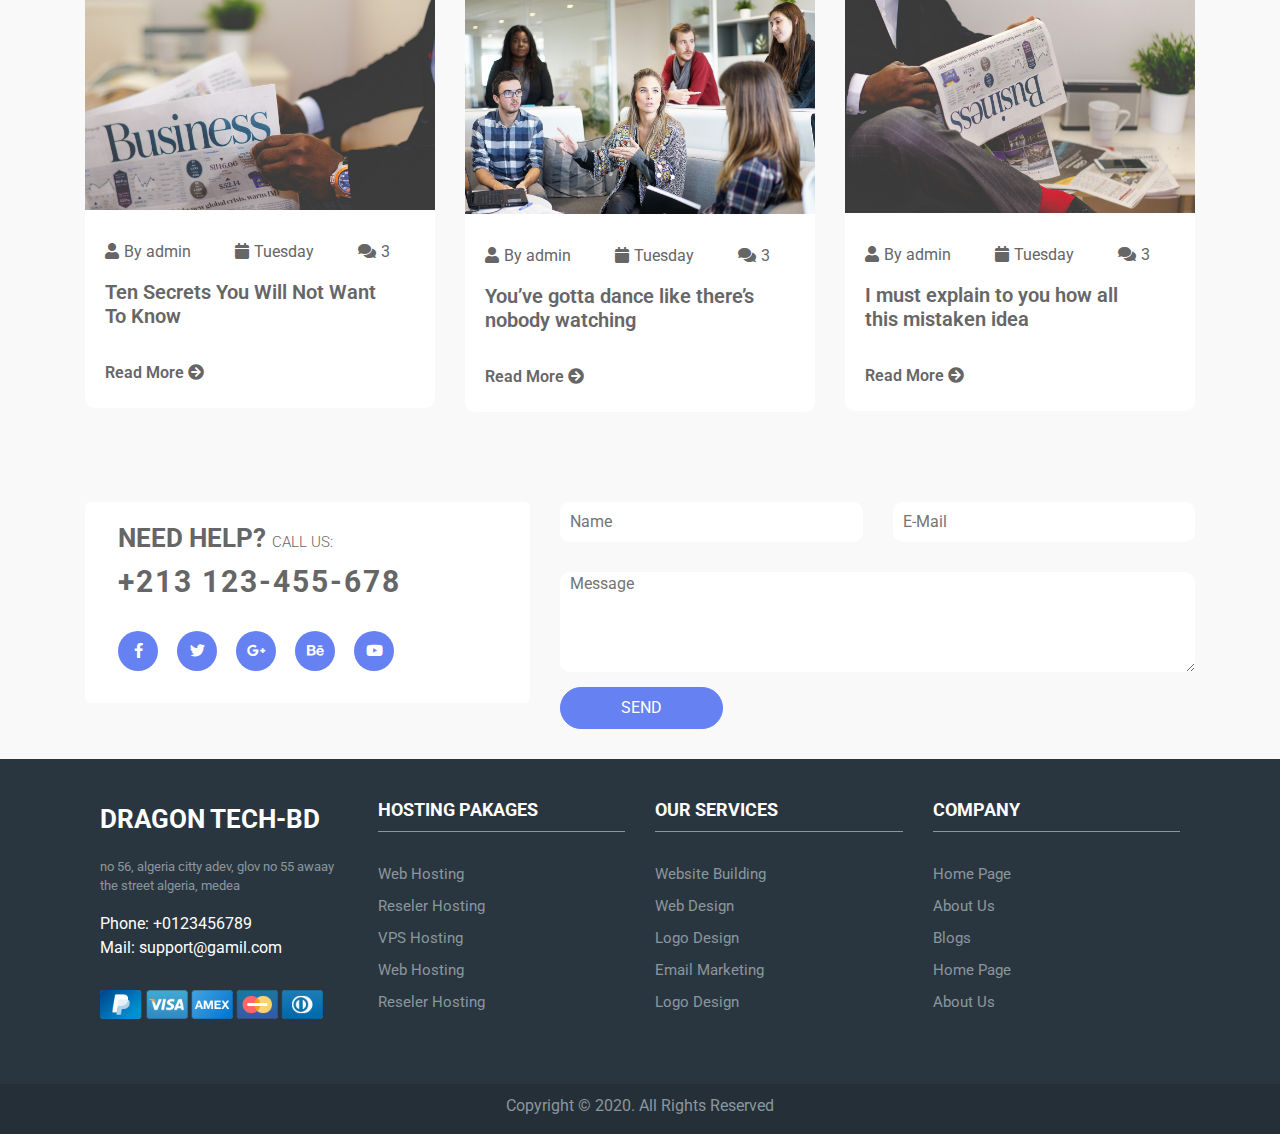
==== commit 18f5ef63: "Add files via upload" ====
--- a/Dragon/index.html
+++ b/Dragon/index.html
@@ -50,25 +50,25 @@
 
             <div class="collapse navbar-collapse" id="navbarSupportedContent">
                 <ul class="navbar-nav ml-auto">
-                    <li class="nav-item active">
-                        <a class="nav-link" href="index.html">Home <span class="sr-only">(current)</span></a>
-                    </li>
-                    <li class="nav-item active">
+                    <li class="nav-item">
+                        <a class="nav-link active" href="index.html">Home <span class="sr-only">(current)</span></a>
+                    </li>
+                    <li class="nav-item">
                         <a class="nav-link" href="about.html">ABOUT <span class="sr-only">(current)</span></a>
                     </li>
-                    <li class="nav-item active">
+                    <li class="nav-item">
                         <a class="nav-link" href="services.html">SERVICES <span class="sr-only">(current)</span></a>
                     </li>
-                    <li class="nav-item active">
+                    <li class="nav-item">
                         <a class="nav-link" href="portfolio.html">PORTFOLIO <span class="sr-only">(current)</span></a>
                     </li>
-                    <li class="nav-item active">
+                    <li class="nav-item">
                         <a class="nav-link" href="#team_part">Team<span class="sr-only">(current)</span></a>
                     </li>
-                    <li class="nav-item active">
+                    <li class="nav-item">
                         <a class="nav-link" href="blog.html">BLOG <span class="sr-only">(current)</span></a>
                     </li>
-                    <li class="nav-item active">
+                    <li class="nav-item">
                         <a class="nav-link" href="contact.html">Contact <span class="sr-only">(current)</span></a>
                     </li>
                     <li class="nav-item">
--- a/Dragon/css/style.css
+++ b/Dragon/css/style.css
@@ -138,11 +138,8 @@
     background: none;
     border: 2px solid #6681f2;
 }
-
-/************* navbar ends **************/
-
-body{
-    position: relative;
+.navbar .navbar-nav .nav-item .active{
+    color: #6681f2 !important;
 }
 .fixed {
     position: fixed;
@@ -153,8 +150,10 @@
     background: #2a363f;
     z-index: 999;
     line-height: 60px;
-    transition: .3s;
-}
+    transition: all linear .3s;
+}
+
+/************* navbar ends **************/
 /************* banner part start **************/
 
 #banner_part {
@@ -882,6 +881,7 @@
     background: #fff;
     border-radius: 10px;
     padding-bottom: 15px;
+    overflow: hidden;
 }
 
 #blog_part .blog-detail a img {
@@ -890,6 +890,10 @@
     border-top-left-radius: 10px;
     border-top-right-radius: 10px;
     padding-bottom: 30px;
+    transition: all linear .2s;
+}
+#blog_part .blog-detail:hover img{
+    transform: scale(1.1);
 }
 #blog_part .blog-detail ul li {
     display: inline-block;
@@ -1147,7 +1151,7 @@
     height: 40px;
     width: 40px;
     background: #6681f2;
-    position: absolute;
+    position: fixed;
     bottom: 50px;
     right: 20px;
     border-radius: 50%;
@@ -1320,12 +1324,16 @@
     margin-top: 40px;
     position: relative;
     cursor: pointer;
+    overflow: hidden;
 }
 .po_img img{
     width: 100%;
     height: 100%;
-}
-
+    transition: all linear .3s;
+}
+.po_img:hover img{
+    transform: scale(1.1);
+}
 .po_img .po-overlay{
     position: absolute;
     height: 50px;
